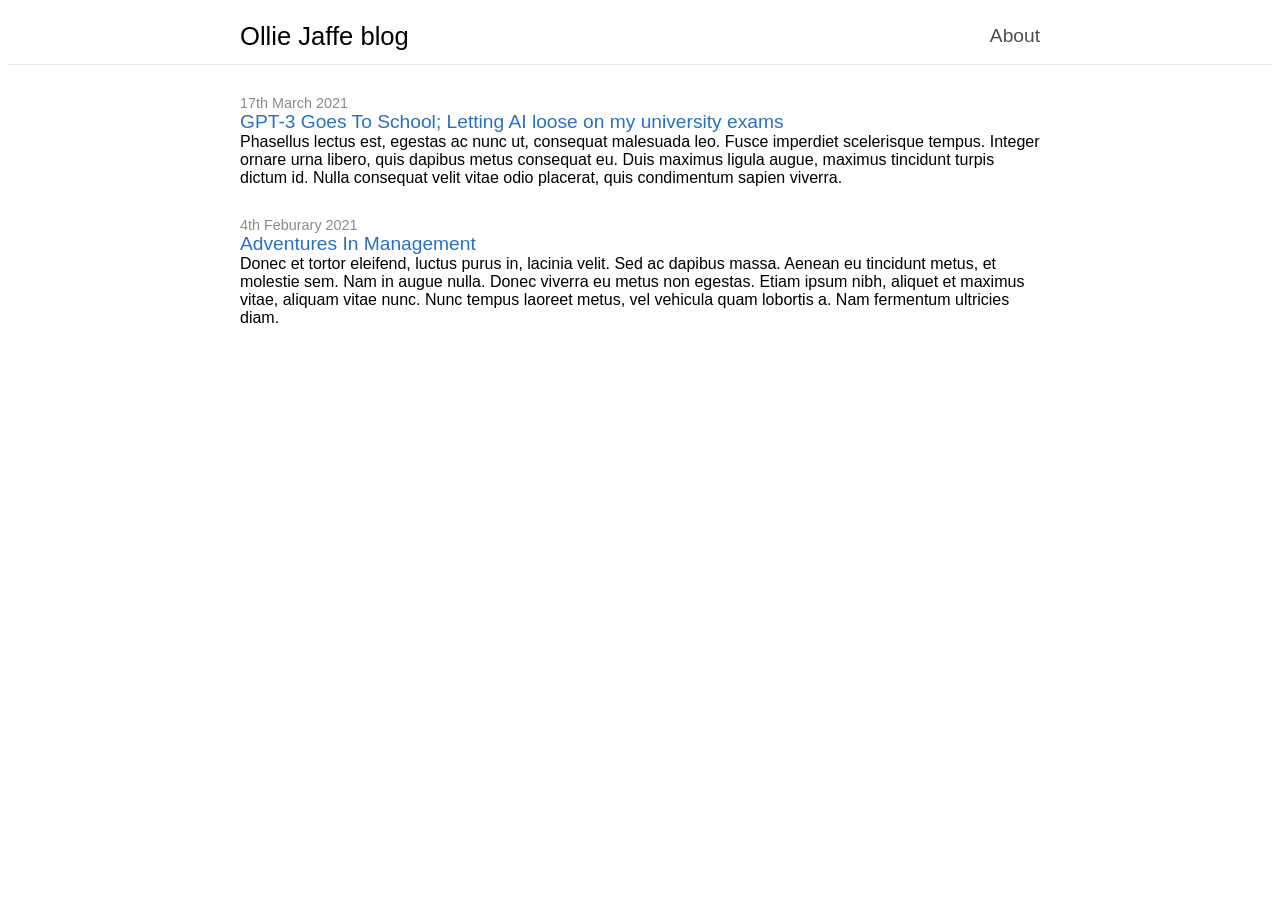
==== blog/index.html @ e4fc4150 "Initial commit" ====
<!doctype html>
<html lang="en">
  <head>
    <meta charset="utf-8">
    <meta name="viewport" content="width=device-width, initial-scale=1, shrink-to-fit=no">
    <title>Ollie Jaffe Blog</title>
    <link rel="stylesheet" type="text/css" href="/css/blog.css">
  </head>
  <body>
    <header class="site-header">
      <div class="wrap">
          <div class="page-title">
            Ollie Jaffe blog
          </div>
          <div class="about">
            <a href="index.html">About</a>
          </div>
      </div>
    </header>
    <div class="container">
      <div class="wrap">
        <ul class="posts">
          <li>
            <div class="post-date">
              17th March 2021
            </div>
            <div class="post-title">
              <a href="">GPT-3 Goes To School; Letting AI loose on my university exams</a>
            </div>
            <div class="post-desc">
              Phasellus lectus est, egestas ac nunc ut, consequat malesuada leo. Fusce imperdiet scelerisque tempus. Integer ornare urna libero, quis dapibus metus consequat eu. Duis maximus ligula augue, maximus tincidunt turpis dictum id. Nulla consequat velit vitae odio placerat, quis condimentum sapien viverra.
            </div>
          </li>
          <li>
            <div class="post-date">
              4th Feburary 2021
            </div>
            <div class="post-title">
              <a href="">Adventures In Management</a>
            </div>
            <div class="post-desc">
              Donec et tortor eleifend, luctus purus in, lacinia velit. Sed ac dapibus massa. Aenean eu tincidunt metus, et molestie sem. Nam in augue nulla. Donec viverra eu metus non egestas. Etiam ipsum nibh, aliquet et maximus vitae, aliquam vitae nunc. Nunc tempus laoreet metus, vel vehicula quam lobortis a. Nam fermentum ultricies diam.
            </div>
          </li>
        </ul>
      </div>
    </div>
  </body>
</html>
---- css/blog.css ----
* {
  font-family: 'verdana', sans-serif;
}


ul { 
  padding: 0;
}


.wrap {
  max-width: 800px;
  padding: 0 30px;
  margin: 0 auto;
  zoom: 1;
}


.site-header {
  border-bottom: 1px solid #e8e8e8;
  min-height: 56px;
  margin-bottom: 30px;
}


.page-title {
  display: block;
  font-size: 1.6rem;
  float: left;
  line-height: 3.5rem;
  position: relative;
}


.about {
  font-size: 1.2rem;
  line-height: 3.5rem;
  float: right;
}


.about a {
  color: #4d4d4d;
  text-decoration: none;
}


.post-title a {
  color: #2970c0;
  text-decoration: none;
}
.post-title a:hover {
  text-decoration: underline;
}

.posts { list-style-type: none; }


.posts li { margin-bottom: 30px; }


.post-date {
  color: #8a8a8a;
  font-size: 0.9rem;
}


.post-title {
  font-size: 1.2rem;
}
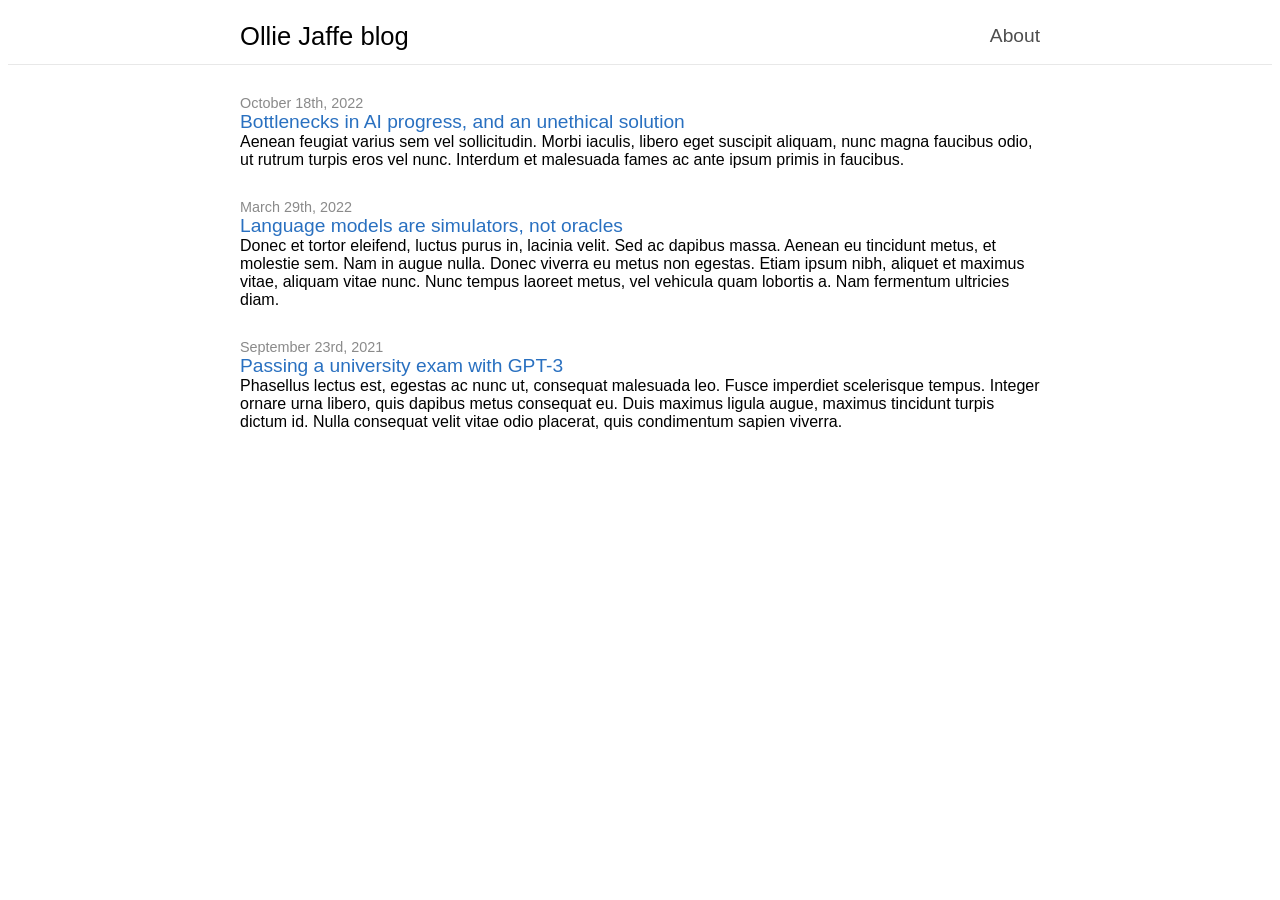
==== commit aba14324: "tweaks" ====
--- a/blog/index.html
+++ b/blog/index.html
@@ -22,24 +22,35 @@
         <ul class="posts">
           <li>
             <div class="post-date">
-              17th March 2021
+              October 18th, 2022
             </div>
             <div class="post-title">
-              <a href="">GPT-3 Goes To School; Letting AI loose on my university exams</a>
+              <a href="">Bottlenecks in AI progress, and an unethical solution</a>
             </div>
             <div class="post-desc">
-              Phasellus lectus est, egestas ac nunc ut, consequat malesuada leo. Fusce imperdiet scelerisque tempus. Integer ornare urna libero, quis dapibus metus consequat eu. Duis maximus ligula augue, maximus tincidunt turpis dictum id. Nulla consequat velit vitae odio placerat, quis condimentum sapien viverra.
+              Aenean feugiat varius sem vel sollicitudin. Morbi iaculis, libero eget suscipit aliquam, nunc magna faucibus odio, ut rutrum turpis eros vel nunc. Interdum et malesuada fames ac ante ipsum primis in faucibus.
             </div>
           </li>
           <li>
             <div class="post-date">
-              4th Feburary 2021
+              March 29th, 2022
             </div>
             <div class="post-title">
-              <a href="">Adventures In Management</a>
+              <a href="">Language models are simulators, not oracles</a>
             </div>
             <div class="post-desc">
               Donec et tortor eleifend, luctus purus in, lacinia velit. Sed ac dapibus massa. Aenean eu tincidunt metus, et molestie sem. Nam in augue nulla. Donec viverra eu metus non egestas. Etiam ipsum nibh, aliquet et maximus vitae, aliquam vitae nunc. Nunc tempus laoreet metus, vel vehicula quam lobortis a. Nam fermentum ultricies diam.
+            </div>
+          </li>
+          <li>
+            <div class="post-date">
+              September 23rd, 2021
+            </div>
+            <div class="post-title">
+              <a href="">Passing a university exam with GPT-3</a>
+            </div>
+            <div class="post-desc">
+              Phasellus lectus est, egestas ac nunc ut, consequat malesuada leo. Fusce imperdiet scelerisque tempus. Integer ornare urna libero, quis dapibus metus consequat eu. Duis maximus ligula augue, maximus tincidunt turpis dictum id. Nulla consequat velit vitae odio placerat, quis condimentum sapien viverra.
             </div>
           </li>
         </ul>
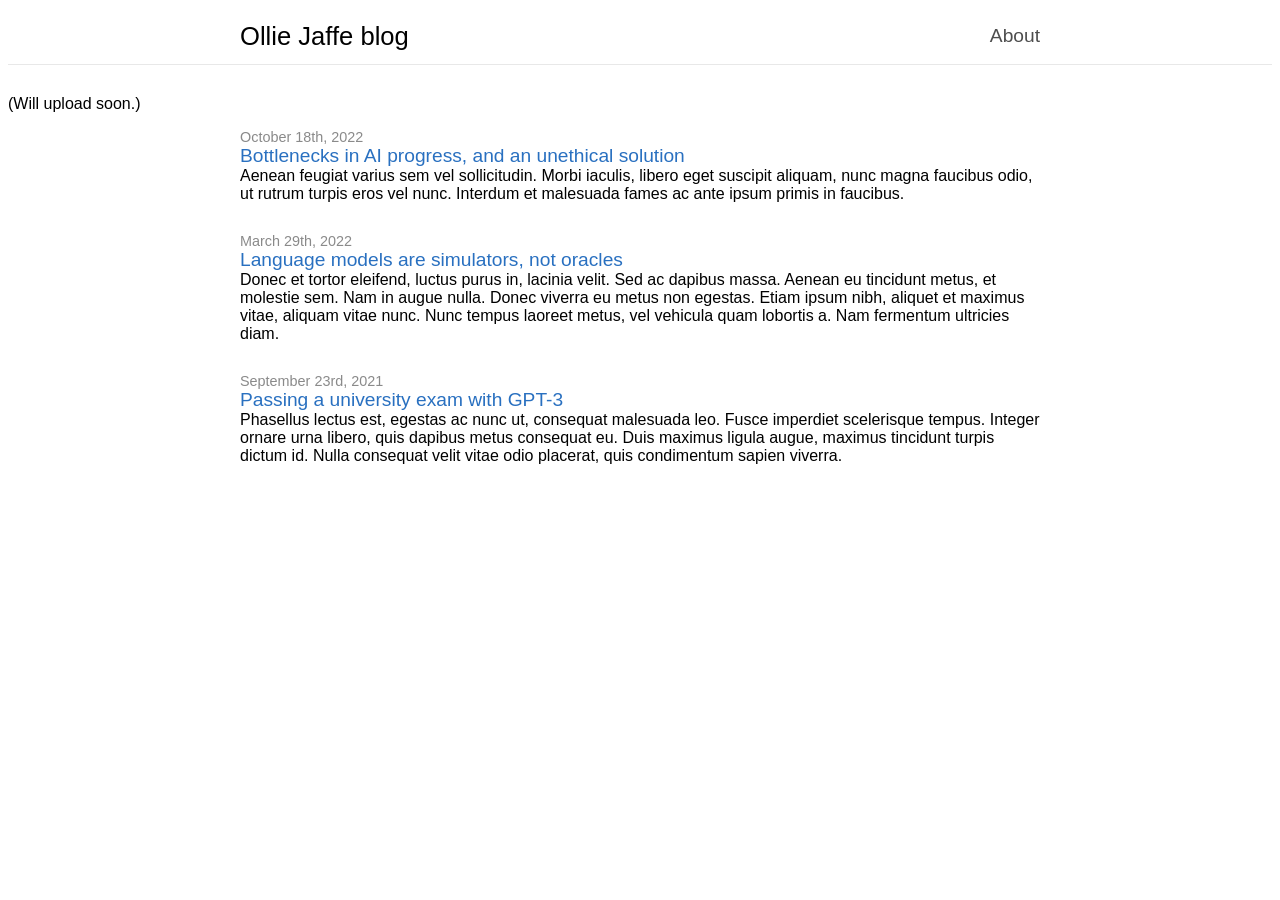
==== commit e8411bf3: "Blog update" ====
--- a/blog/index.html
+++ b/blog/index.html
@@ -13,11 +13,12 @@
             Ollie Jaffe blog
           </div>
           <div class="about">
-            <a href="index.html">About</a>
+            <a href="/">About</a>
           </div>
       </div>
     </header>
     <div class="container">
+      (Will upload soon.)
       <div class="wrap">
         <ul class="posts">
           <li>
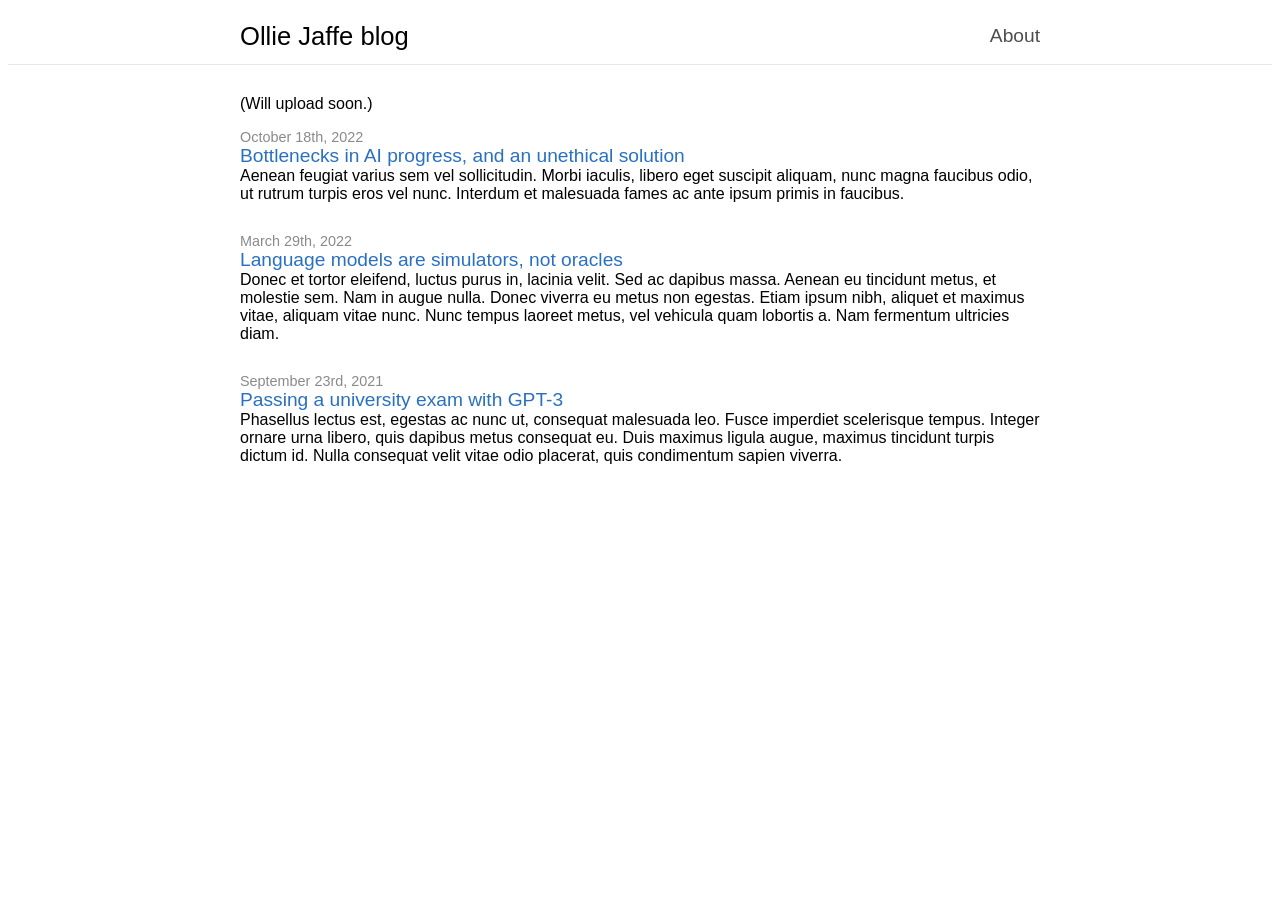
==== commit a19d4b6e: "Dissertation upload" ====
--- a/blog/index.html
+++ b/blog/index.html
@@ -18,8 +18,8 @@
       </div>
     </header>
     <div class="container">
-      (Will upload soon.)
       <div class="wrap">
+        (Will upload soon.)
         <ul class="posts">
           <li>
             <div class="post-date">
